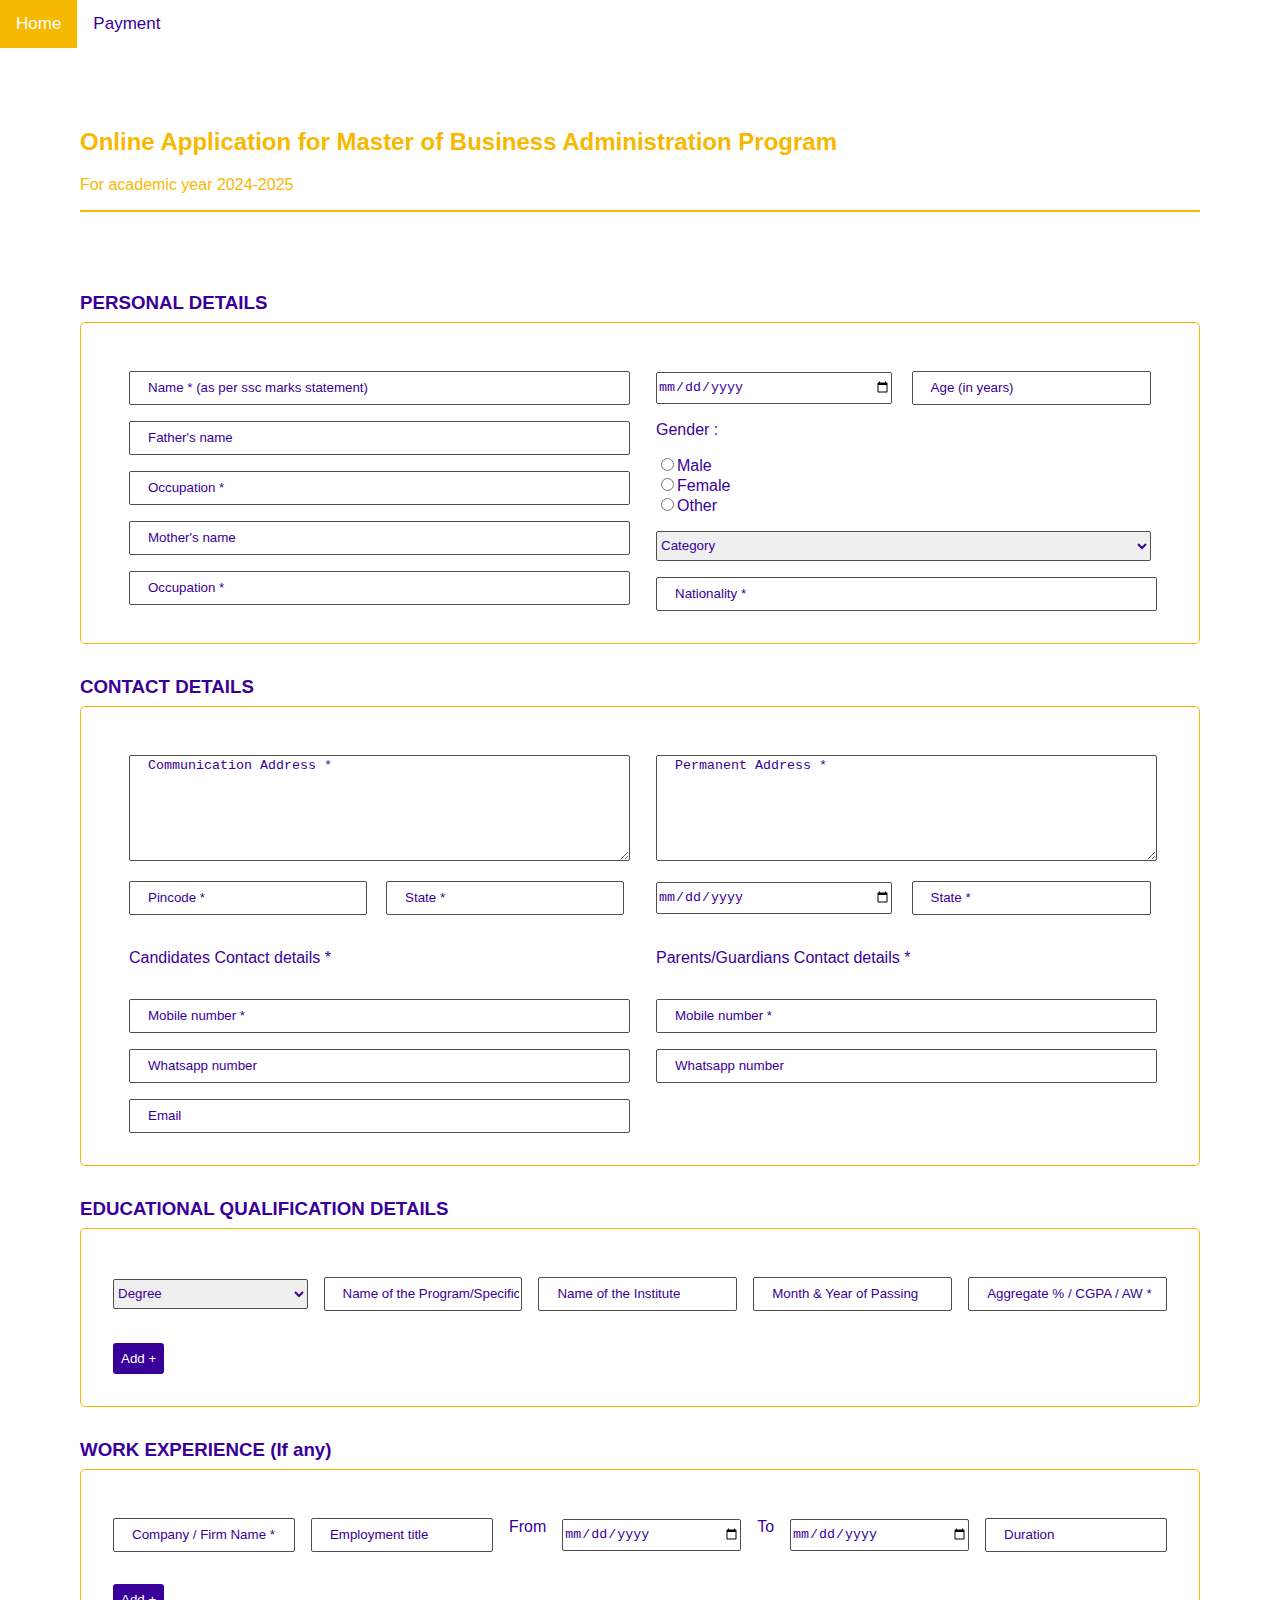
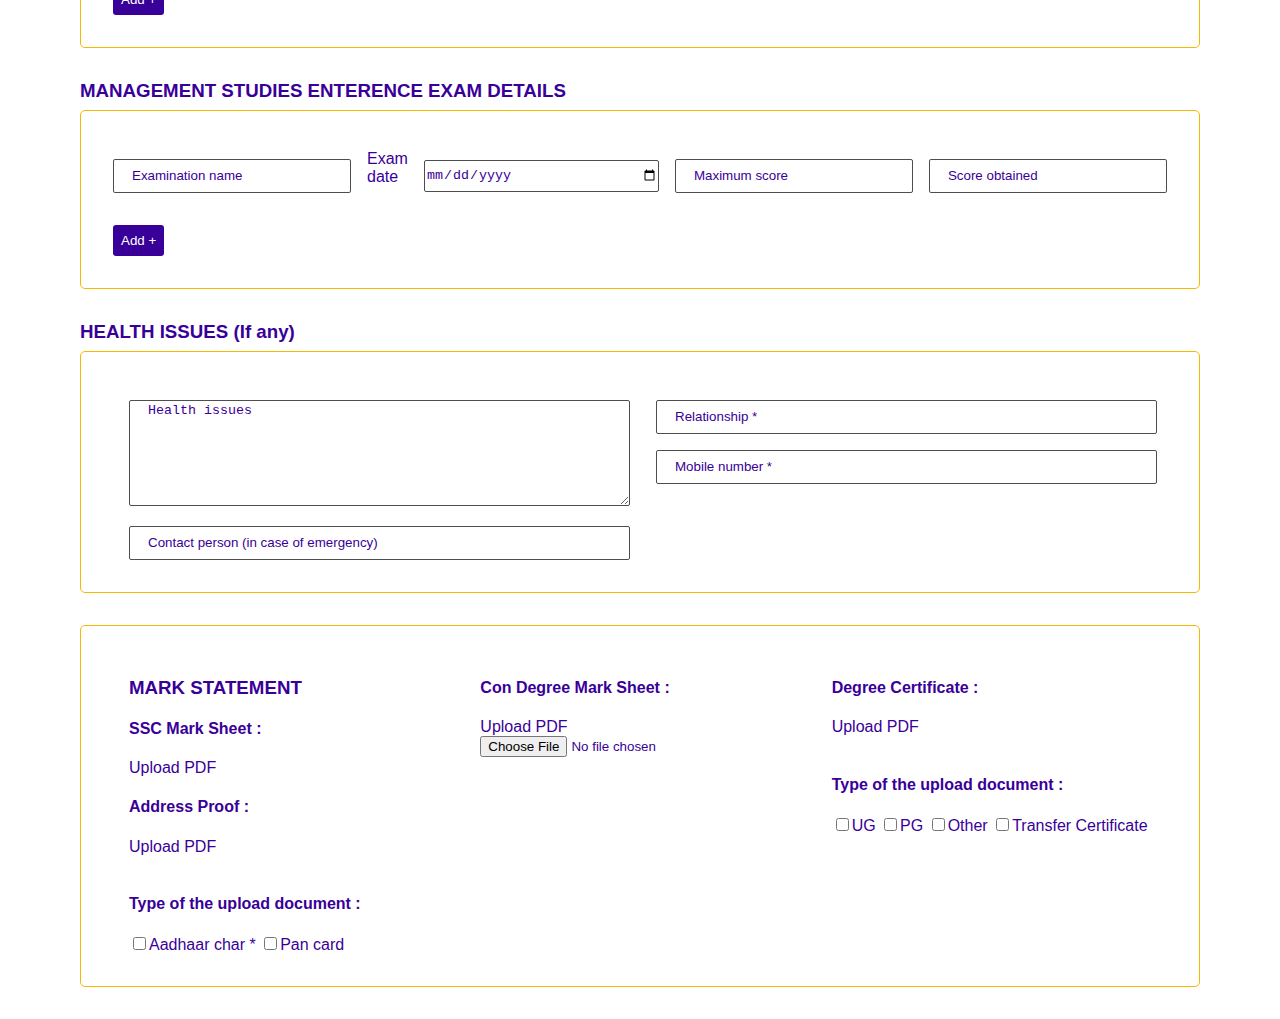
==== html/form.html @ 637b6b31 "Organized codes" ====
<!DOCTYPE html>
<html>
  <head>
    <meta name="viewport" content="width=device-width, initial-scale=1">
    <link rel="stylesheet" href="https://cdnjs.cloudflare.com/ajax/libs/font-awesome/4.7.0/css/font-awesome.min.css">
    <link rel="stylesheet" href="/style.css">
  </head>
  <body>
    <div class="topnav" id="myTopnav"> <!--Navigation-bar-->
      <a href="#" class="active">Home</a>
      <a href="#">Payment</a>
      <a href="javascript:void(0);" class="icon" onclick="myFunction()">
        <i class="fa fa-bars"></i>
      </a>
    </div>
    <div class="header-text">
      <h2>Online Application for Master of Business Administration Program</h2>
      <p>For academic year 2024-2025</p>
      <hr style="background-color: #F7B801; height: 2px; border: none;">
    </div>
    
    <h3 class="container-header">PERSONAL DETAILS</h4>
    <section class="ip-container">
      <div class="left-container">
        <input type="text" class="ip-field" id="" name="cname" placeholder="Name * (as per ssc marks statement)" required>
        <input type="text" class="ip-field" id="" name="gname" placeholder="Father's name" required>
        <input type="text" class="ip-field" id="" name="f_Occupation" placeholder="Occupation * " required>
        <input type="text" class="ip-field" id="" name="m_name" placeholder="Mother's name" required>
        <input type="text" class="ip-field" id="" name="m_Occupation" placeholder="Occupation * " required>
      </div>
      <div class="right-container">
        <div class="hr-ip-fields">
          <input type="date" class="ip-field" name="dob" placeholder="Date of birth *" required>
          <input type="text" class="ip-field" name="age" placeholder="Age (in years)" required>
        </div>
        <p>Gender :</p>
        <input type="radio" name="gender" id="">Male <br>
        <input type="radio" name="gender" id="">Female <br>
        <input type="radio" name="gender" id="">Other <br>
        <select class="ip-field" name="category" id="">
          <option value="" selected>Category</option>
          <option value="">General</option>
          <option value="">SC/ST</option>
          <option value="">OBC</option>
        </select>
        <input type="text" class="ip-field" name="nationality" placeholder="Nationality * " required>
      </div>
    </section>

    <h3 class="container-header">CONTACT DETAILS</h4>
    <section class="contact-details ip-container">
      <div class="left-container">
        <textarea name="Communication" cols="40" rows="10" class="ip-field" placeholder="Communication Address *"></textarea>
        <div class="hr-ip-fields">
          <input type="text" class="ip-field" name="c_pincode" placeholder="Pincode *" required>
          <input type="text" class="ip-field" id="state_c" name="c_state" placeholder="State * " required>
        </div>
        <br>
        <p>Candidates Contact details *</p>
        <input type="text" class="ip-field" name="c_mobile_no" placeholder="Mobile number *" required>
        <input type="text" class="ip-field" name="WhatsApp" placeholder="Whatsapp number" required>
        <input type="email" class="ip-field" name="email" placeholder="Email" required>
      </div>
      <div class="right-container">
        <textarea name="Permenant" id="" cols="40" rows="10" class="ip-field" placeholder="Permanent Address *"></textarea>
        <div class="hr-ip-fields">
          <input type="date" class="ip-field" name="p_pincode" placeholder="Pincode *" required>
          <input type="text" class="ip-field" id="state_p" name="p_state" placeholder="State * ">
        </div>
        <br>
        <p>Parents/Guardians Contact details *</p>
        <input type="text" class="ip-field" name="p_mobile_no" placeholder="Mobile number *" required>
        <input type="text" class="ip-field" name="g_WhatsApp" placeholder="Whatsapp number" required>
      </div>
    </section>
    
    <h3 class="container-header">EDUCATIONAL QUALIFICATION DETAILS</h4>
    <section class="educational-qualification-details ip-container">
      <div class="external-container" id="education_qualification">
        <div class="sub-container">
          <select name="degree[]" id="degree" class="ip-field">
            <option value="option1" selected>Degree</option>
            <option value="option2">Option 1</option>
            <option value="option3">Option 2</option>
            <option value="option4">Option 3</option>
          </select>
          <input type="text" name="Specification[]" id="" class="ip-field" placeholder="Name of the Program/Specification">
          <input type="text" name="Institute[]" id="" class="ip-field" placeholder="Name of the Institute">
          <input type="text" name="year[]" id="" class="ip-field" placeholder="Month & Year of Passing">
          <input type="text" name="Aggregate[]" id="" class="ip-field" placeholder="Aggregate % / CGPA / AW *">
        </div>
        <div class="button-container">
          <button type="button" class="add-button" onclick=addEducationField()>Add +</button>
        </div>
      </div>
    </section>

    <h3 class="container-header">WORK EXPERIENCE (If any)</h4>
    <section class="work-experience-details ip-container">
      <div class="external-container" id="work_experience">
        <div class="sub-container">
          <input type="text" name="company[]" id="" class="ip-field" placeholder="Company / Firm Name *">
          <input type="text" name="Employment[]" id="" class="ip-field" placeholder="Employment title">
          <p>From </p><input type="date" name="from_date[]" id="" class="ip-field">
          <p>To </p><input type="date" name="to_date[]" id="" class="ip-field">
          <input type="number" name="duration[]" id="" class="ip-field" placeholder="Duration">
        </div>
        <div class="button-container">
          <button type="button" class="add-button" onclick=addWorkField()>Add +</button>
        </div>
      </div>
    </section>

    <h3 class="container-header">MANAGEMENT STUDIES ENTERENCE EXAM DETAILS</h4>
    <section class="mgnt-studies-exam-details ip-container">
      <div class="external-container" id="EExamField">
        <div class="sub-container">
          <input type="text" name="Exam[]" id="" class="ip-field" placeholder="Examination name">
          <p>Exam date </p>
          <input type="date" name="e_date[]" id="" class="ip-field">
          <input type="text" name="Max_score[]" id="" class="ip-field" placeholder="Maximum score">
          <input type="text" name="score[]" id="" class="ip-field" placeholder="Score obtained">
        </div>
        <div class="button-container">
          <button type="button" class="add-button" onclick=addEExamField()>Add +</button>
        </div>
      </div>
    </section>

    <h3 class="container-header">HEALTH ISSUES (If any)</h4>
    <section class="contact-details ip-container">
      <div class="left-container">
        <textarea name="health" id="" cols="40" rows="10" class="ip-field" placeholder="Health issues"></textarea>
        <input type="number" class="ip-field" name="contact" placeholder="Contact person (in case of emergency)" required>
      </div>
      <div class="right-container">
        <input type="text" class="ip-field" name="Relationship" placeholder="Relationship * " required>
        <input type="text" class="ip-field" name="f_mobile" placeholder="Mobile number * " required>
      </div>
    </section>
    
    <section class="enclosure-details ip-container">
      <div class="left-container">
        <h3>MARK STATEMENT</h3>
        <div class="sub-container-1">
          <h4>SSC Mark Sheet : </h4>
          <label for="file" class="file-upload">
            Upload PDF
          </label>
        </div>
        <div class="sub-container-1">
          <h4>Address Proof : </h4>
          <label for="file" class="file-upload">
            Upload PDF
          </label>

          <br><br>
          <label for="">
            <h4>Type of the upload document : </h4>
          </label>
          <input type="checkbox">Aadhaar char *
          <input type="checkbox">Pan card
        </div>
      </div>
      <div class="right-container">
        <div class="sub-container-1">
          <h4>Con Degree Mark Sheet : </h4>
          <label for="file" class="file-upload">
            Upload PDF
          </label>
          <input type="file" id="file" class="file-input" accept=".pdf">
        </div>
      </div>
      <div class="right-container">
        <div class="sub-container-1">
          <h4>Degree Certificate : </h4>
          <label for="file" class="file-upload">
            Upload PDF
          </label>
          <br><br>
          <label for="">
            <h4>Type of the upload document : </h4>
          </label>
          <input type="checkbox">UG
          <input type="checkbox">PG
          <input type="checkbox">Other
          <input type="checkbox">Transfer Certificate
        </div>
      </div>
    </section>



    <!--JS Scripts section-->


    <script src="/script.js"></script>
  </body>
</html>
---- style.css ----
body {
  margin: 0;
  padding: 0;
  box-sizing: border-box;
  font-family: Arial, Helvetica, sans-serif;
}
.topnav {
  overflow: hidden;
  background-color: white;
}
.topnav a {
  float: left;
  display: block;
  color: #390099;
  text-align: center;
  padding: 14px 16px;
  text-decoration: none;
  font-size: 17px;
}
.topnav a:hover {
  background-color: #cecece;
  color: #390099;
}
.topnav a.active {
  background-color: #F7B801;
  color: white;
}
.topnav .icon {
  display: none;
}
.header-text {
  color: #F7B801;
  margin: 5rem;
}
.container-header {
  color: #390099;
  margin: 2rem 5rem 0.5rem;
}
.ip-container {
  border: 1px solid #F7B801;
  border-radius: 5px;
  display: flex;
  justify-content: space-evenly;
  align-items: start;
  flex-direction: row;
  color: #390099;
  margin: 0 5rem 2rem;
  padding: 2rem;
}
.right-container,
.left-container {
  margin: 0 1rem ;
}
.right-container,
.left-container {
  width: 50%;
}
.ip-field {
  color: #390099;
  border-radius: 2px;
  border: 1px solid rgb(78, 78, 78);
  margin-top: 1rem;
  width: 100%;
  height: 30px;
}
::placeholder {
  color: #390099;
  padding-left: 1rem;
}
.hr-ip-fields {
  width: 100%;
  display: flex;
  justify-content: center;
  align-items: center;
  gap: 1.2rem;
}
.ip-container textarea {
  height: 100px;
}
.sub-container {
  display: flex;
  flex-direction: row;
  align-items: center;
  justify-content: center;
  width: 100%;
  gap: 1rem;
}
.educational-qualification-details {
  overflow: hidden;
  height: auto;
}
.ip-container .add-button {
  background-color: #390099;
  color: white;
  border: none;
  border-radius: 3px;
  padding: 0.5rem;
}
.external-container {
  height: auto;
  width: 100%;
}
.button-container {
  bottom: 20px;
  left: 33px;
  width: 100%;
  margin-top: 2rem;
}
.sub-container p {
  margin: 0;
  padding: 0;
}




@media screen and (max-width: 1000px) {
  .ip-container .external-container .sub-container {
    flex-direction: column;
    margin: 0 0.5rem 2rem;
    padding: 1rem 0.5rem 1rem;
    gap: 0.2rem; 
  }
  .ip-field {
    margin-top: 0.5rem;
  }
  .sub-container {
    width: 90%;
  }
}
@media screen and (max-width: 800px) {
  .header-text {
    margin: 1rem;
  }
  .container-header {
    margin: 2rem 1rem 0.5rem;
  }
  .ip-container {
    margin: 0 1rem 2rem;
    padding: 1rem 0.5rem 1rem;
    flex-direction: column;
  }
  .right-container,
  .left-container {
    width: 90%;
  }
}
@media screen and (max-width: 600px) {
  .topnav a:not(:first-child) { display: none; }
  .topnav a.icon {
    float: right;
    display: block;
  }
  .topnav.responsive { position: relative; }
  .topnav.responsive .icon {
    position: absolute;
    right: 0;
    top: 0;
  }
  .topnav.responsive a {
    float: none;
    display: block;
    text-align: left;
  }
}
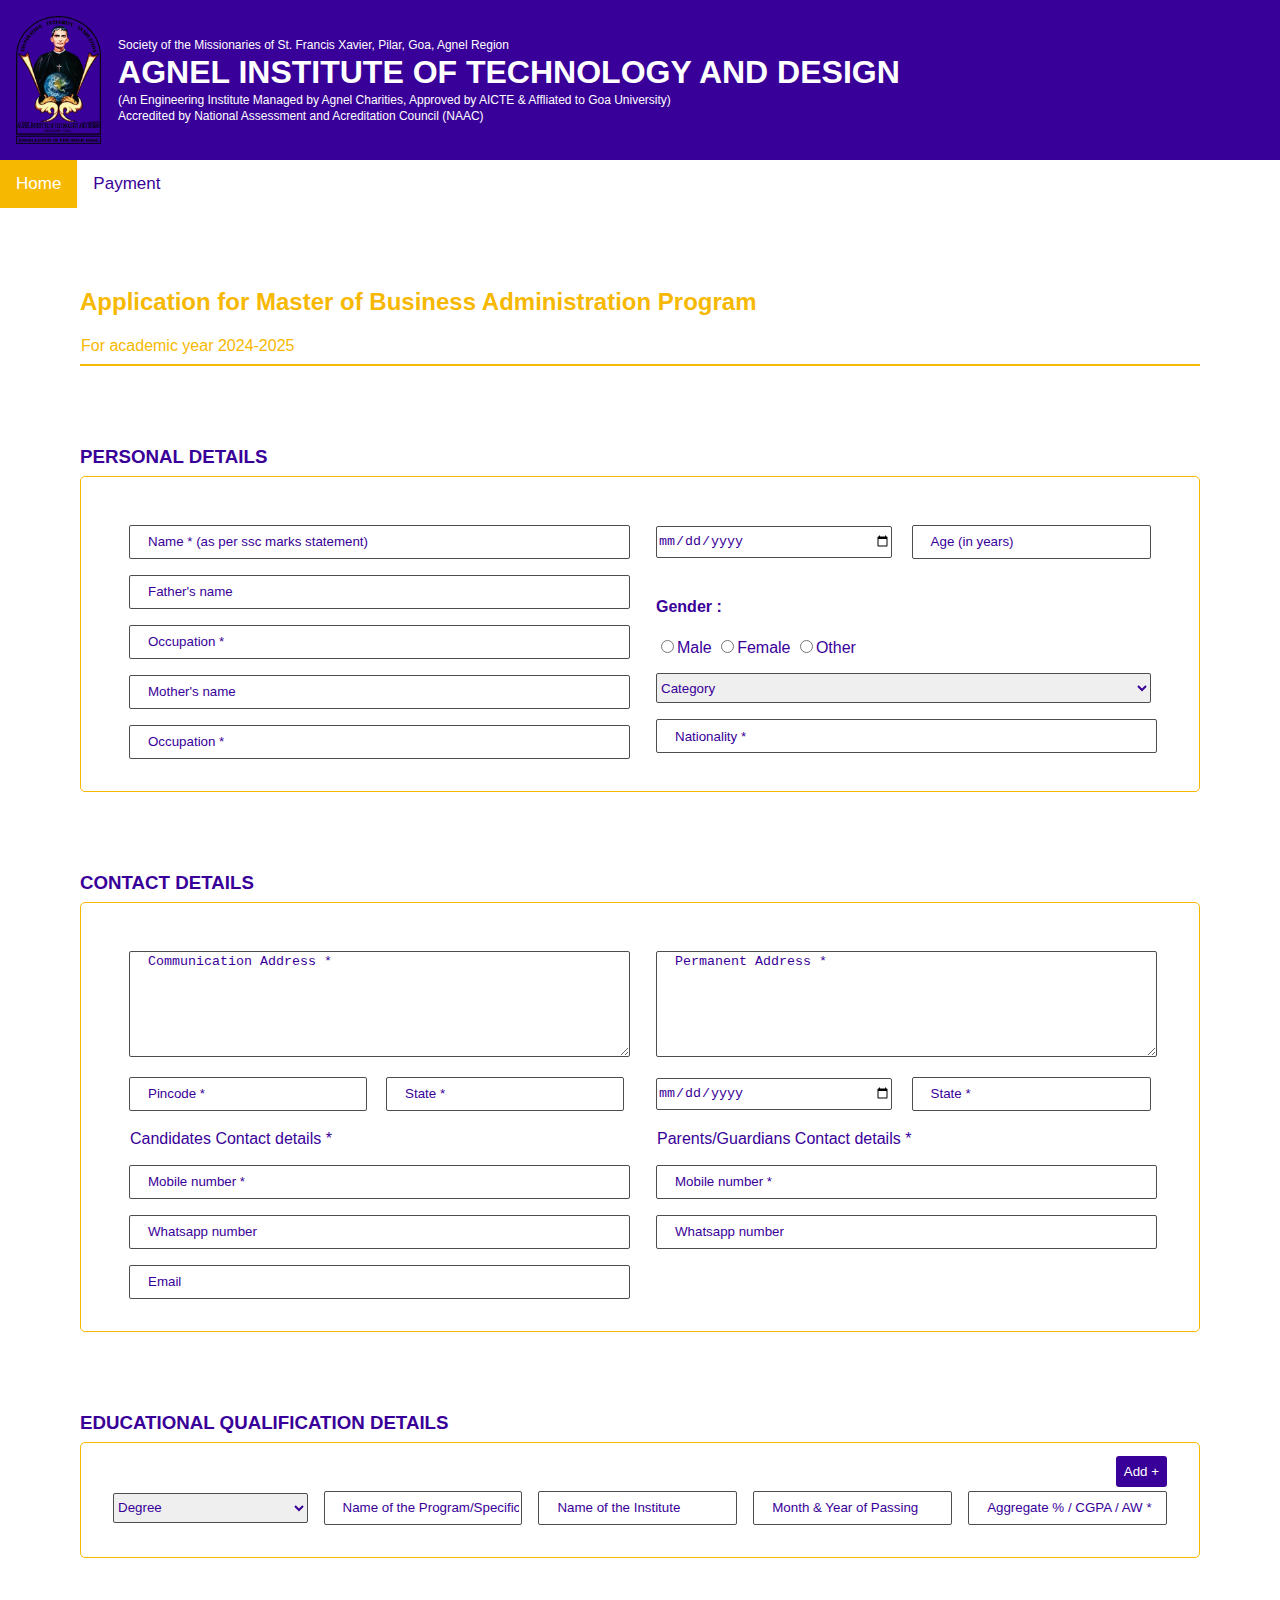
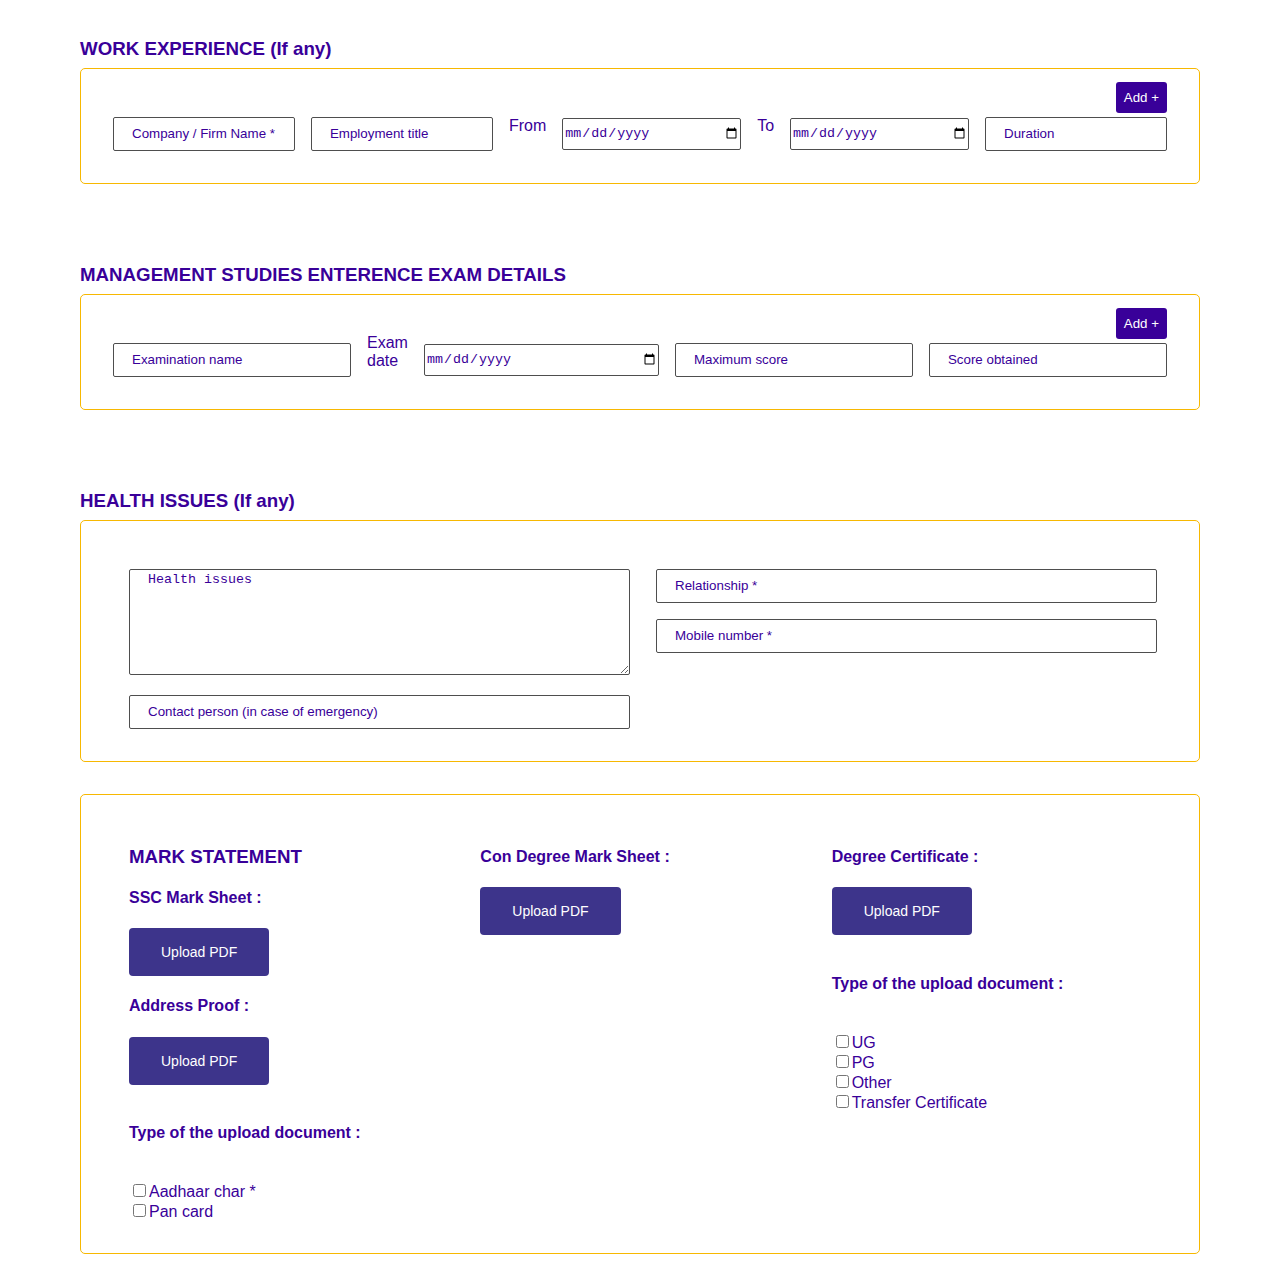
==== commit 5d5de6c4: "Updated repo" ====
--- a/html/form.html
+++ b/html/form.html
@@ -3,9 +3,20 @@
   <head>
     <meta name="viewport" content="width=device-width, initial-scale=1">
     <link rel="stylesheet" href="https://cdnjs.cloudflare.com/ajax/libs/font-awesome/4.7.0/css/font-awesome.min.css">
-    <link rel="stylesheet" href="/style.css">
+    <link rel="stylesheet" href="../css/form.css">
   </head>
   <body>
+    <div class="logo-container">
+      <div class="logo">
+        <img src="../img/logo.png" class="logo" height="100px" alt="aitd-logo">
+      </div>
+      <div class="content">
+        <p>Society of the Missionaries of St. Francis Xavier, Pilar, Goa, Agnel Region</p>
+        <h1>AGNEL INSTITUTE OF TECHNOLOGY AND DESIGN </h1>
+        <p>(An Engineering Institute Managed by Agnel Charities, Approved by AICTE & Affliated to Goa University)</p>
+        <p>Accredited by National Assessment and Acreditation Council (NAAC)</p>
+      </div>
+    </div>
     <div class="topnav" id="myTopnav"> <!--Navigation-bar-->
       <a href="#" class="active">Home</a>
       <a href="#">Payment</a>
@@ -14,7 +25,7 @@
       </a>
     </div>
     <div class="header-text">
-      <h2>Online Application for Master of Business Administration Program</h2>
+      <h2>Application for Master of Business Administration Program</h2>
       <p>For academic year 2024-2025</p>
       <hr style="background-color: #F7B801; height: 2px; border: none;">
     </div>
@@ -33,10 +44,12 @@
           <input type="date" class="ip-field" name="dob" placeholder="Date of birth *" required>
           <input type="text" class="ip-field" name="age" placeholder="Age (in years)" required>
         </div>
-        <p>Gender :</p>
-        <input type="radio" name="gender" id="">Male <br>
-        <input type="radio" name="gender" id="">Female <br>
-        <input type="radio" name="gender" id="">Other <br>
+        <br>
+        <h4>Gender :</h4>
+        <input type="radio" name="gender" id="">Male
+        <input type="radio" name="gender" id="">Female
+        <input type="radio" name="gender" id="">Other
+        <br>
         <select class="ip-field" name="category" id="">
           <option value="" selected>Category</option>
           <option value="">General</option>
@@ -158,8 +171,8 @@
           <label for="">
             <h4>Type of the upload document : </h4>
           </label>
-          <input type="checkbox">Aadhaar char *
-          <input type="checkbox">Pan card
+          <br><input type="checkbox">Aadhaar char *
+          <br><input type="checkbox">Pan card
         </div>
       </div>
       <div class="right-container">
@@ -181,10 +194,10 @@
           <label for="">
             <h4>Type of the upload document : </h4>
           </label>
-          <input type="checkbox">UG
-          <input type="checkbox">PG
-          <input type="checkbox">Other
-          <input type="checkbox">Transfer Certificate
+          <br><input type="checkbox">UG
+          <br><input type="checkbox">PG
+          <br><input type="checkbox">Other
+          <br><input type="checkbox">Transfer Certificate
         </div>
       </div>
     </section>
@@ -194,6 +207,6 @@
     <!--JS Scripts section-->
 
 
-    <script src="/script.js"></script>
+    <script src="../js/form.js"></script>
   </body>
 </html>--- a/css/form.css
+++ b/css/form.css
@@ -0,0 +1,239 @@
+body {
+  margin: 0;
+  padding: 0;
+  box-sizing: border-box;
+  font-family: Arial, Helvetica, sans-serif;
+}
+.logo-container {
+  display: flex;
+  align-items: center;
+  justify-content: start;
+  gap: 1rem;
+  color: white;
+  background-color: #390099;
+  padding: 1rem;
+}
+.content h1, p {
+  padding: 1px;
+  margin: 0;
+}
+.content p {
+  font-size: 12px;
+}
+.logo {
+  height: 8rem;
+}
+.topnav {
+  overflow: hidden;
+  background-color: white;
+}
+.topnav a {
+  float: left;
+  display: block;
+  color: #390099;
+  text-align: center;
+  padding: 14px 16px;
+  text-decoration: none;
+  font-size: 17px;
+}
+.topnav a:hover {
+  background-color: #cecece;
+  color: #390099;
+}
+.topnav a.active {
+  background-color: #F7B801;
+  color: white;
+}
+.topnav .icon {
+  display: none;
+}
+.header-text {
+  color: #F7B801;
+  margin: 5rem;
+}
+.container-header {
+  color: #390099;
+  margin: 5rem 5rem 0.5rem;
+}
+.ip-container {
+  border: 1px solid #F7B801;
+  border-radius: 5px;
+  display: flex;
+  justify-content: space-evenly;
+  align-items: start;
+  flex-direction: row;
+  color: #390099;
+  margin: 0 5rem 2rem;
+  padding: 2rem;
+}
+.right-container,
+.left-container {
+  margin: 0 1rem ;
+}
+.right-container,
+.left-container {
+  width: 50%;
+}
+.ip-field {
+  color: #390099;
+  border-radius: 2px;
+  border: 1px solid rgb(78, 78, 78);
+  margin-top: 1rem;
+  width: 100%;
+  height: 30px;
+}
+.ip-field:active {
+  border: 1px solid #F7B801;
+}
+::placeholder {
+  color: #390099;
+  padding-left: 1rem;
+}
+:focus{
+  border-color: #F7B801;
+}
+.hr-ip-fields {
+  width: 100%;
+  display: flex;
+  justify-content: center;
+  align-items: center;
+  gap: 1.2rem;
+}
+.ip-container textarea {
+  height: 100px;
+}
+.sub-container {
+  display: flex;
+  flex-direction: row;
+  align-items: center;
+  justify-content: center;
+  width: 100%;
+  gap: 1rem;
+}
+.educational-qualification-details {
+  overflow: hidden;
+  height: auto;
+}
+.ip-container .add-button {
+  background-color: #390099;
+  color: white;
+  border: none;
+  border-radius: 3px;
+  padding: 0.5rem;
+}
+.external-container {
+  position: relative;
+  height: auto;
+  width: 100%;
+}
+.button-container {
+  position: absolute;
+  margin-top: 2rem;
+  top: -3.2rem;
+  right: 0;
+}
+.cross-button {
+  color: white;
+  background-color: #390099;
+  border: none;
+  padding: 5px;
+  border-radius: 2px;
+
+}
+.sub-container p {
+  margin: 0;
+  padding: 0;
+}
+.sub-contianer-1 {
+  margin: 5rem;
+}
+.file-upload {
+  display: inline-block;
+  padding: 1rem 2rem;
+  font-size: 14px;
+  font-family: Arial, sans-serif;
+  cursor: pointer;
+  background-color: #3D348B;
+  color: #fff;
+  border: none;
+  border-radius: 4px;
+}
+.file-input {
+  display: none;
+}
+
+
+
+@media screen and (max-width: 1000px) {
+  .ip-container .external-container .sub-container {
+    flex-direction: column;
+    margin: 0 0.5rem 2rem;
+    padding: 1rem 0.5rem 1rem;
+    gap: 0.2rem; 
+  }
+  .ip-field {
+    margin-top: 0.5rem;
+  }
+  .sub-container {
+    width: 90%;
+  }
+  .logo-container {
+    flex-direction:column-reverse;
+  }
+}
+@media screen and (max-width: 800px) {
+  .header-text {
+    margin: 1rem;
+  }
+  .container-header {
+    margin: 2rem 1rem 0.5rem;
+  }
+  .ip-container {
+    margin: 0 1rem 2rem;
+    padding: 1rem 0.5rem 1rem;
+    flex-direction: column;
+  }
+  .right-container,
+  .left-container {
+    width: 90%;
+  }
+  .external-container {
+    padding-top: 2rem;
+  }
+  .button-container {
+    position: absolute;
+    margin-top: 2rem;
+    top: -2.5rem;
+    right: 0;
+  }
+  .cross-button {
+    margin-left: 16.5rem;
+  }
+}
+@media screen and (max-width: 600px) {
+  .topnav a:not(:first-child) { display: none; }
+  .topnav a.icon {
+    float: right;
+    display: block;
+  }
+  .topnav.responsive { position: relative; }
+  .topnav.responsive .icon {
+    position: absolute;
+    right: 0;
+    top: 0;
+  }
+  .topnav.responsive a {
+    float: none;
+    display: block;
+    text-align: left;
+  }
+  .logo {
+    height: 10rem;
+  }
+  .content p {
+    font-size: 9px;
+  }
+  .content h1 {
+    font-size: 15px;
+  }
+}
